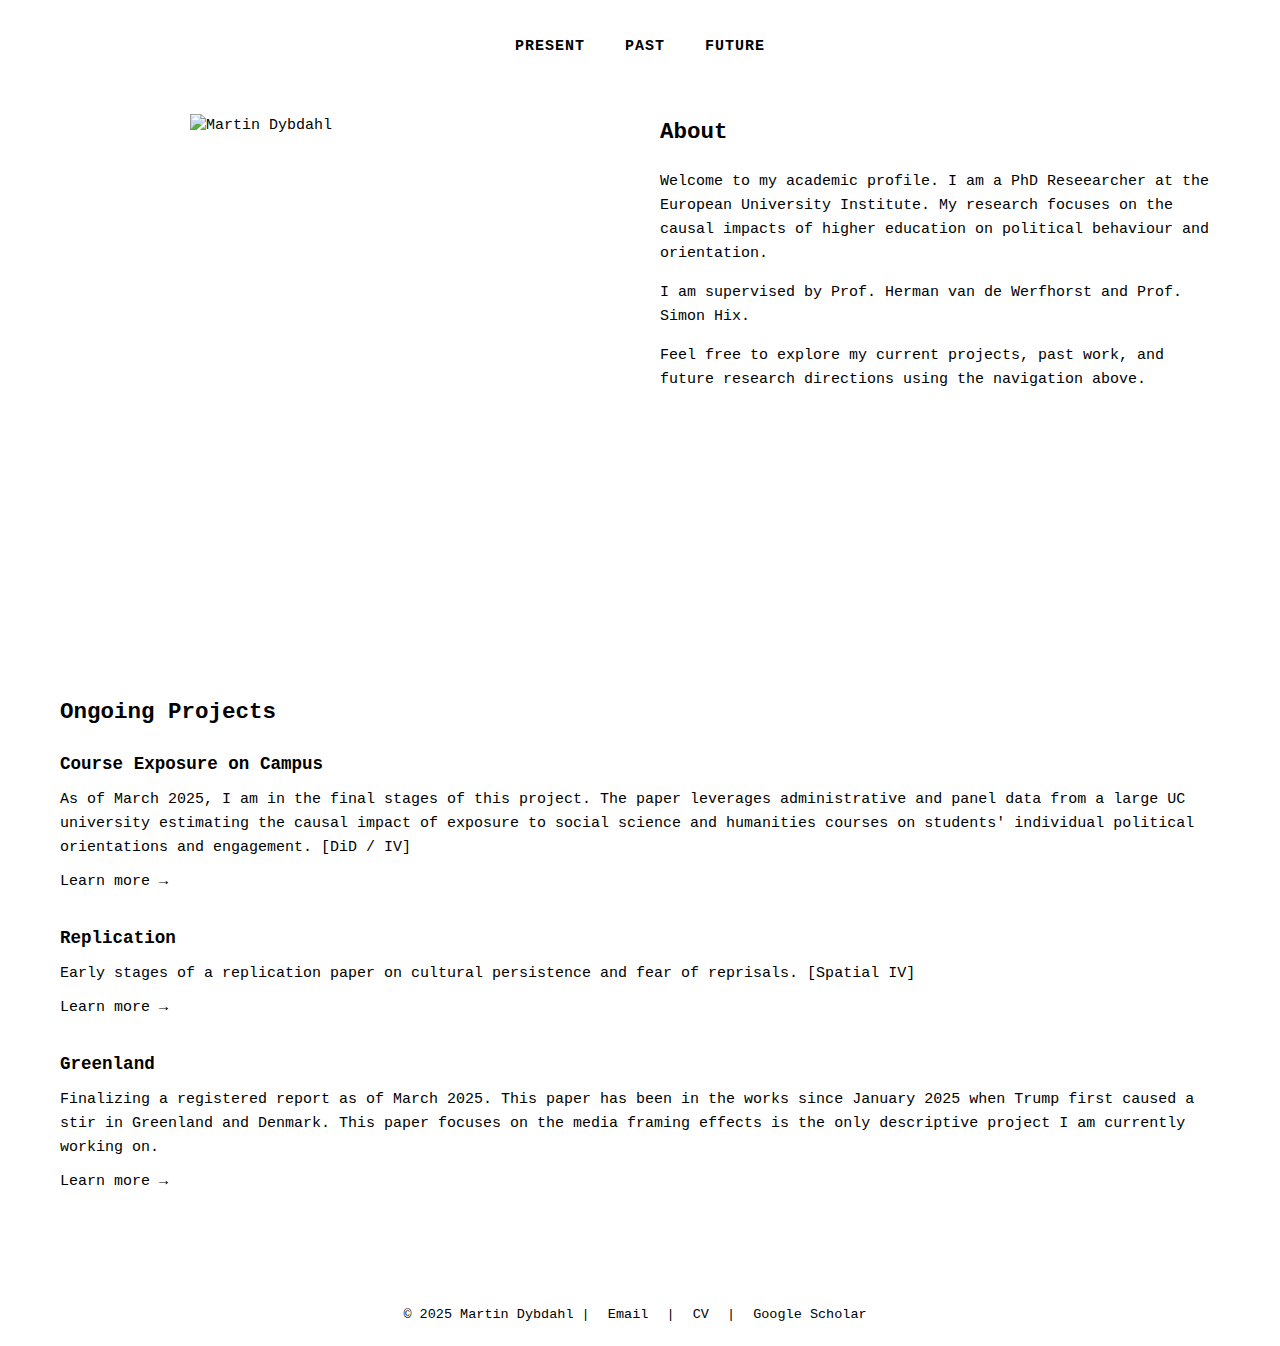
==== index.html @ dd4da086 "Summary" ====
<!DOCTYPE html>
<html lang="en">
<head>
    <meta charset="UTF-8">
    <meta name="viewport" content="width=device-width, initial-scale=1.0">
    <title>Present | Minimal Academic Site</title>
    <link rel="stylesheet" href="styles.css">
</head>
<body>
    <div class="container">
        <!-- Navigation -->
        <nav>
            <ul>
                <li><a href="index.html" class="active">Present</a></li>
                <li><a href="past.html">Past</a></li>
                <li><a href="future.html">Future</a></li>
            </ul>
        </nav>
        
        <!-- Main Content - Present (Home) -->
        <div class="two-column">
            <!-- Left Column - Profile Image and About -->
            <div class="profile">
                <div class="profile-image">
                  <img src="https://www.eui.eu/Content-Types-Assets/Uploads/People/Photos/Dybdahl-Martin-2023.x472c9c28.jpg?w=800&h=800" alt="Martin Dybdahl" style="width: 100%; height: auto; max-width: 300px; display: block; margin: 0 auto;">
                </div>
              </div>
                
                <div class="about">
                    <h2>About</h2>
                    <p>Welcome to my academic profile. I am a PhD Reseearcher at the European University Institute. My research focuses on the causal impacts of higher education on political behaviour and orientation.</p>
                    <p>I am supervised by Prof. Herman van de Werfhorst and Prof. Simon Hix.</p>
                    <p>Feel free to explore my current projects, past work, and future research directions using the navigation above.</p>
                </div>
            </div>
            
            <!-- Right Column - Ongoing Projects -->
            <div class="projects">
                <h2>Ongoing Projects</h2>
                
                <div class="project">
                    <h3>Course Exposure on Campus</h3>
                    <p>As of March 2025, I am in the final stages of this project. The paper leverages administrative and panel data from a large UC university estimating the causal impact of exposure to social science and humanities courses on students' individual political orientations and engagement. [DiD / IV] </p>
                    <a href="#">Learn more →</a>
                </div>
                
                <div class="project">
                    <h3>Replication</h3>
                    <p>Early stages of a replication paper on cultural persistence and fear of reprisals. [Spatial IV] </p>
                    <a href="#">Learn more →</a>
                </div>
                
                <div class="project">
                    <h3>Greenland</h3>
                    <p>Finalizing a registered report as of March 2025. This paper has been in the works since January 2025 when Trump first caused a stir in Greenland and Denmark. This paper focuses on the media framing effects is the only descriptive project I am currently working on.</p>
                    <a href="#">Learn more →</a>
                </div>
            </div>
        </div>
        
        <!-- Footer -->
        <footer>
            <p>© 2025 Martin Dybdahl | <a href="mailto:martin.dybdahl@eui.eu">Email</a> | <a href="#">CV</a> | <a href="https://scholar.google.com/citations?user=_CCTDNgAAAAJ&hl=en&authuser=2&oi=ao">Google Scholar</a></p>
        </footer>
    </div>
</body>
</html>
---- styles.css ----
<style>
        /* Terminal/console font stack */
        @import url('https://fonts.googleapis.com/css2?family=JetBrains+Mono:wght@300;400;700&display=swap');
        
        :root {
            --bg-color: #f8f8f8;
            --text-color: #2a2a2a;
            --accent-color: #333;
            --secondary-bg: #e6e6e6;
            --border-color: #ccc;
            --link-color: #0366d6;
        }
        
        * {
            box-sizing: border-box;
            margin: 0;
            padding: 0;
        }
        
        body {
            font-family: 'JetBrains Mono', monospace;
            font-size: 15px;
            line-height: 1.6;
            color: var(--text-color);
            background-color: var(--bg-color);
            margin: 0;
            padding: 0;
        }
        
        .container {
            width: 100%;
            max-width: 1200px;
            margin: 0 auto;
            padding: 20px;
        }
        
        /* Navigation */
        nav {
            display: flex;
            justify-content: center;
            margin-bottom: 40px;
            padding: 15px 0;
            border-bottom: 1px solid var(--border-color);
        }
        
        nav ul {
            display: flex;
            list-style: none;
        }
        
        nav li {
            margin: 0 20px;
        }
        
        nav a {
            text-decoration: none;
            color: var(--text-color);
            font-weight: 700;
            text-transform: uppercase;
            letter-spacing: 1px;
            position: relative;
            padding: 5px 0;
        }
        
        nav a.active {
            color: var(--link-color);
        }
        
        nav a::after {
            content: '';
            position: absolute;
            bottom: 0;
            left: 0;
            width: 0;
            height: 2px;
            background-color: var(--link-color);
            transition: width 0.3s;
        }
        
        nav a:hover::after {
            width: 100%;
        }
        
        /* Main layout */
        .two-column {
            display: grid;
            grid-template-columns: 1fr 1fr;
            gap: 40px;
        }
        
        /* Image and About section */
        .profile {
            display: flex;
            flex-direction: column;
        }
        
        .profile-image {
            width: 100%;
            aspect-ratio: 1/1;
            background-color: var(--secondary-bg);
            margin-bottom: 20px;
        }
        
        .about h2 {
            margin-bottom: 15px;
            font-size: 1.5em;
            border-bottom: 1px solid var(--border-color);
            padding-bottom: 5px;
        }
        
        .about p {
            margin-bottom: 15px;
        }
        
        /* Projects section */
        .projects h2 {
            margin-bottom: 15px;
            font-size: 1.5em;
            border-bottom: 1px solid var(--border-color);
            padding-bottom: 5px;
        }
        
        .project {
            margin-bottom: 30px;
        }
        
        .project h3 {
            margin-bottom: 10px;
        }
        
        .project p {
            margin-bottom: 10px;
        }
        
        .project a {
            color: var(--link-color);
            text-decoration: none;
        }
        
        .project a:hover {
            text-decoration: underline;
        }
        
        /* Past and Future pages */
        .content-section {
            margin-bottom: 40px;
        }
        
        .content-section h2 {
            font-size: 1.5em;
            border-bottom: 1px solid var(--border-color);
            padding-bottom: 5px;
            margin-bottom: 15px;
        }
        
        .content-section h3 {
            margin: 20px 0 10px;
        }
        
        .content-section ul {
            padding-left: 20px;
        }
        
        .content-section li {
            margin-bottom: 10px;
        }
        
        /* Footer */
        footer {
            text-align: center;
            padding: 20px;
            margin-top: 40px;
            border-top: 1px solid var(--border-color);
            font-size: 0.9em;
        }
        
        footer a {
            color: var(--link-color);
            text-decoration: none;
            margin: 0 10px;
        }
        
        footer a:hover {
            text-decoration: underline;
        }
        
        /* Responsive */
        @media (max-width: 768px) {
            .two-column {
                grid-template-columns: 1fr;
                gap: 20px;
            }
            
            .profile-image {
                aspect-ratio: 16/9;
            }
        }
    </style>
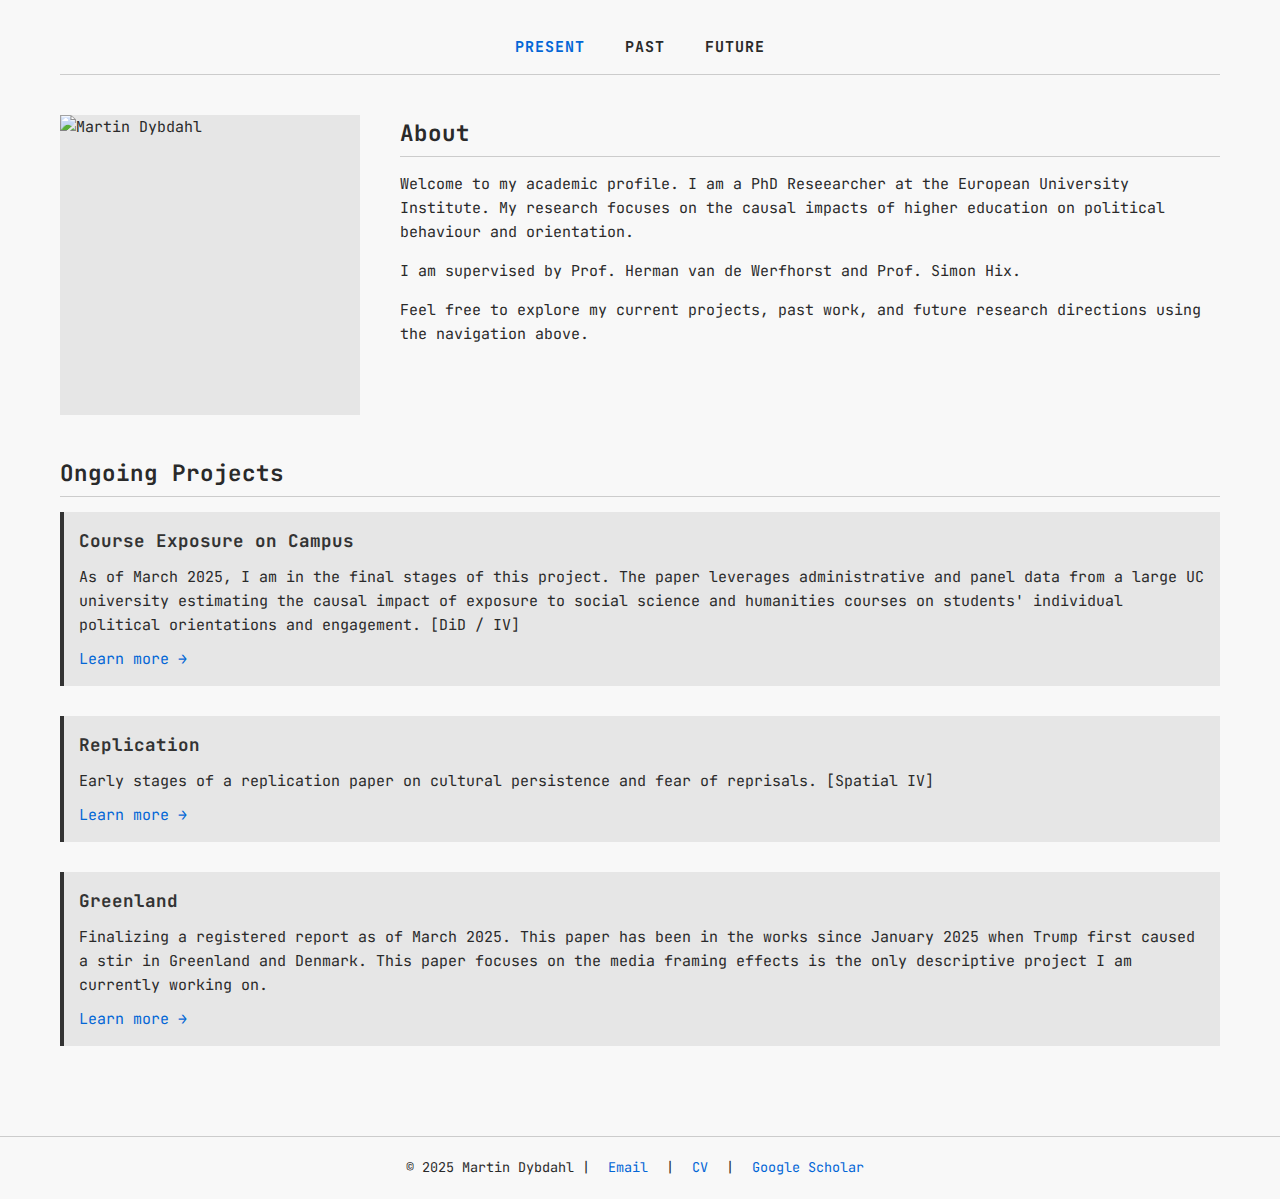
==== commit b588a558: "New" ====
--- a/index.html
+++ b/index.html
@@ -3,7 +3,55 @@
 <head>
     <meta charset="UTF-8">
     <meta name="viewport" content="width=device-width, initial-scale=1.0">
-    <title>Present | Minimal Academic Site</title>
+    
+    <!-- Primary SEO Meta Tags -->
+    <title>Martin Dybdahl | PhD Researcher in Political Behaviour</title>
+    <meta name="description" content="Martin Dybdahl is a PhD Researcher at the European University Institute, focusing on the causal impacts of higher education on political behaviour and orientation.">
+    
+    <!-- Open Graph / Facebook -->
+    <meta property="og:type" content="website">
+    <meta property="og:url" content="https://martindybdahl.github.io/">
+    <meta property="og:title" content="Martin Dybdahl | PhD Researcher">
+    <meta property="og:description" content="PhD Researcher exploring the intersection of higher education and political behaviour.">
+    <meta property="og:image" content="https://www.eui.eu/Content-Types-Assets/Uploads/People/Photos/Dybdahl-Martin-2023.x472c9c28.jpg?w=800&h=800">
+    
+    <!-- Twitter -->
+    <meta name="twitter:card" content="summary_large_image">
+    <meta name="twitter:url" content="https://martindybdahl.github.io/">
+    <meta name="twitter:title" content="Martin Dybdahl | PhD Researcher">
+    <meta name="twitter:description" content="PhD Researcher exploring the intersection of higher education and political behaviour.">
+    <meta name="twitter:image" content="https://www.eui.eu/Content-Types-Assets/Uploads/People/Photos/Dybdahl-Martin-2023.x472c9c28.jpg?w=800&h=800">
+    
+    <!-- Canonical Link -->
+    <link rel="canonical" href="https://martindybdahl.github.io/">
+    
+    <!-- Robots Meta Tag -->
+    <meta name="robots" content="index, follow">
+    
+    <!-- Structured Data / JSON-LD -->
+    <script type="application/ld+json">
+    {
+      "@context": "https://schema.org",
+      "@type": "Person",
+      "name": "Martin Dybdahl",
+      "jobTitle": "PhD Researcher",
+      "affiliation": {
+        "@type": "Organization",
+        "name": "European University Institute"
+      },
+      "url": "https://martindybdahl.github.io/",
+      "sameAs": [
+        "https://scholar.google.com/citations?user=_CCTDNgAAAAJ&hl=en&authuser=2&oi=ao"
+      ],
+      "worksFor": {
+        "@type": "Organization",
+        "name": "European University Institute"
+      },
+      "description": "PhD Researcher focusing on the causal impacts of higher education on political behaviour and orientation"
+    }
+    </script>
+    
+    <!-- Stylesheet Link -->
     <link rel="stylesheet" href="styles.css">
 </head>
 <body>
--- a/styles.css
+++ b/styles.css
@@ -1,198 +1,220 @@
-<style>
-        /* Terminal/console font stack */
-        @import url('https://fonts.googleapis.com/css2?family=JetBrains+Mono:wght@300;400;700&display=swap');
-        
-        :root {
-            --bg-color: #f8f8f8;
-            --text-color: #2a2a2a;
-            --accent-color: #333;
-            --secondary-bg: #e6e6e6;
-            --border-color: #ccc;
-            --link-color: #0366d6;
-        }
-        
-        * {
-            box-sizing: border-box;
-            margin: 0;
-            padding: 0;
-        }
-        
-        body {
-            font-family: 'JetBrains Mono', monospace;
-            font-size: 15px;
-            line-height: 1.6;
-            color: var(--text-color);
-            background-color: var(--bg-color);
-            margin: 0;
-            padding: 0;
-        }
-        
-        .container {
-            width: 100%;
-            max-width: 1200px;
-            margin: 0 auto;
-            padding: 20px;
-        }
-        
-        /* Navigation */
-        nav {
-            display: flex;
-            justify-content: center;
-            margin-bottom: 40px;
-            padding: 15px 0;
-            border-bottom: 1px solid var(--border-color);
-        }
-        
-        nav ul {
-            display: flex;
-            list-style: none;
-        }
-        
-        nav li {
-            margin: 0 20px;
-        }
-        
-        nav a {
-            text-decoration: none;
-            color: var(--text-color);
-            font-weight: 700;
-            text-transform: uppercase;
-            letter-spacing: 1px;
-            position: relative;
-            padding: 5px 0;
-        }
-        
-        nav a.active {
-            color: var(--link-color);
-        }
-        
-        nav a::after {
-            content: '';
-            position: absolute;
-            bottom: 0;
-            left: 0;
-            width: 0;
-            height: 2px;
-            background-color: var(--link-color);
-            transition: width 0.3s;
-        }
-        
-        nav a:hover::after {
-            width: 100%;
-        }
-        
-        /* Main layout */
-        .two-column {
-            display: grid;
-            grid-template-columns: 1fr 1fr;
-            gap: 40px;
-        }
-        
-        /* Image and About section */
-        .profile {
-            display: flex;
-            flex-direction: column;
-        }
-        
-        .profile-image {
-            width: 100%;
-            aspect-ratio: 1/1;
-            background-color: var(--secondary-bg);
-            margin-bottom: 20px;
-        }
-        
-        .about h2 {
-            margin-bottom: 15px;
-            font-size: 1.5em;
-            border-bottom: 1px solid var(--border-color);
-            padding-bottom: 5px;
-        }
-        
-        .about p {
-            margin-bottom: 15px;
-        }
-        
-        /* Projects section */
-        .projects h2 {
-            margin-bottom: 15px;
-            font-size: 1.5em;
-            border-bottom: 1px solid var(--border-color);
-            padding-bottom: 5px;
-        }
-        
-        .project {
-            margin-bottom: 30px;
-        }
-        
-        .project h3 {
-            margin-bottom: 10px;
-        }
-        
-        .project p {
-            margin-bottom: 10px;
-        }
-        
-        .project a {
-            color: var(--link-color);
-            text-decoration: none;
-        }
-        
-        .project a:hover {
-            text-decoration: underline;
-        }
-        
-        /* Past and Future pages */
-        .content-section {
-            margin-bottom: 40px;
-        }
-        
-        .content-section h2 {
-            font-size: 1.5em;
-            border-bottom: 1px solid var(--border-color);
-            padding-bottom: 5px;
-            margin-bottom: 15px;
-        }
-        
-        .content-section h3 {
-            margin: 20px 0 10px;
-        }
-        
-        .content-section ul {
-            padding-left: 20px;
-        }
-        
-        .content-section li {
-            margin-bottom: 10px;
-        }
-        
-        /* Footer */
-        footer {
-            text-align: center;
-            padding: 20px;
-            margin-top: 40px;
-            border-top: 1px solid var(--border-color);
-            font-size: 0.9em;
-        }
-        
-        footer a {
-            color: var(--link-color);
-            text-decoration: none;
-            margin: 0 10px;
-        }
-        
-        footer a:hover {
-            text-decoration: underline;
-        }
-        
-        /* Responsive */
-        @media (max-width: 768px) {
-            .two-column {
-                grid-template-columns: 1fr;
-                gap: 20px;
-            }
-            
-            .profile-image {
-                aspect-ratio: 16/9;
-            }
-        }
-    </style>+/* Terminal/console font stack */
+@import url('https://fonts.googleapis.com/css2?family=JetBrains+Mono:wght@300;400;700&display=swap');
+
+:root {
+    --bg-color: #f8f8f8;
+    --text-color: #2a2a2a;
+    --accent-color: #333;
+    --secondary-bg: #e6e6e6;
+    --border-color: #ccc;
+    --link-color: #0366d6;
+}
+
+* {
+    box-sizing: border-box;
+    margin: 0;
+    padding: 0;
+}
+
+body {
+    font-family: 'JetBrains Mono', monospace;
+    font-size: 15px;
+    line-height: 1.6;
+    color: var(--text-color);
+    background-color: var(--bg-color);
+    margin: 0;
+    padding: 0;
+}
+
+.container {
+    width: 100%;
+    max-width: 1200px;
+    margin: 0 auto;
+    padding: 20px;
+}
+
+/* Navigation */
+nav {
+    display: flex;
+    justify-content: center;
+    margin-bottom: 40px;
+    padding: 15px 0;
+    border-bottom: 1px solid var(--border-color);
+}
+
+nav ul {
+    display: flex;
+    list-style: none;
+}
+
+nav li {
+    margin: 0 20px;
+}
+
+nav a {
+    text-decoration: none;
+    color: var(--text-color);
+    font-weight: 700;
+    text-transform: uppercase;
+    letter-spacing: 1px;
+    position: relative;
+    padding: 5px 0;
+}
+
+nav a.active {
+    color: var(--link-color);
+}
+
+nav a::after {
+    content: '';
+    position: absolute;
+    bottom: 0;
+    left: 0;
+    width: 0;
+    height: 2px;
+    background-color: var(--link-color);
+    transition: width 0.3s;
+}
+
+nav a:hover::after {
+    width: 100%;
+}
+
+/* Main layout - Updated to flexbox for better control */
+.two-column {
+    display: flex;
+    flex-wrap: wrap;
+    gap: 40px;
+}
+
+.profile {
+    flex: 0 0 300px;
+    display: flex;
+    flex-direction: column;
+}
+
+.profile-image {
+    width: 100%;
+    aspect-ratio: 1/1;
+    background-color: var(--secondary-bg);
+    margin-bottom: 20px;
+}
+
+.profile-image img {
+    width: 100%;
+    height: 100%;
+    object-fit: cover;
+}
+
+.about {
+    flex: 1 1 300px;
+}
+
+.about h2 {
+    margin-bottom: 15px;
+    font-size: 1.5em;
+    border-bottom: 1px solid var(--border-color);
+    padding-bottom: 5px;
+}
+
+.about p {
+    margin-bottom: 15px;
+}
+
+/* Projects section - Updated to be full width */
+.projects {
+    width: 100%;
+    margin-top: 20px;
+}
+
+.projects h2 {
+    margin-bottom: 15px;
+    font-size: 1.5em;
+    border-bottom: 1px solid var(--border-color);
+    padding-bottom: 5px;
+}
+
+.project {
+    margin-bottom: 30px;
+    padding: 15px;
+    background-color: var(--secondary-bg);
+    border-left: 4px solid var(--accent-color);
+}
+
+.project h3 {
+    margin-bottom: 10px;
+    color: var(--accent-color);
+}
+
+.project p {
+    margin-bottom: 10px;
+}
+
+.project a {
+    color: var(--link-color);
+    text-decoration: none;
+}
+
+.project a:hover {
+    text-decoration: underline;
+}
+
+/* Rest of the existing styles remain the same */
+.content-section {
+    margin-bottom: 40px;
+}
+
+.content-section h2 {
+    font-size: 1.5em;
+    border-bottom: 1px solid var(--border-color);
+    padding-bottom: 5px;
+    margin-bottom: 15px;
+}
+
+.content-section h3 {
+    margin: 20px 0 10px;
+}
+
+.content-section ul {
+    padding-left: 20px;
+}
+
+.content-section li {
+    margin-bottom: 10px;
+}
+
+/* Footer */
+footer {
+    text-align: center;
+    padding: 20px;
+    margin-top: 40px;
+    border-top: 1px solid var(--border-color);
+    font-size: 0.9em;
+}
+
+footer a {
+    color: var(--link-color);
+    text-decoration: none;
+    margin: 0 10px;
+}
+
+footer a:hover {
+    text-decoration: underline;
+}
+
+/* Responsive */
+@media (max-width: 768px) {
+    .two-column {
+        flex-direction: column;
+        gap: 20px;
+    }
+    
+    .profile {
+        flex: 1 1 100%;
+        max-width: 100%;
+    }
+    
+    .profile-image {
+        aspect-ratio: 16/9;
+    }
+}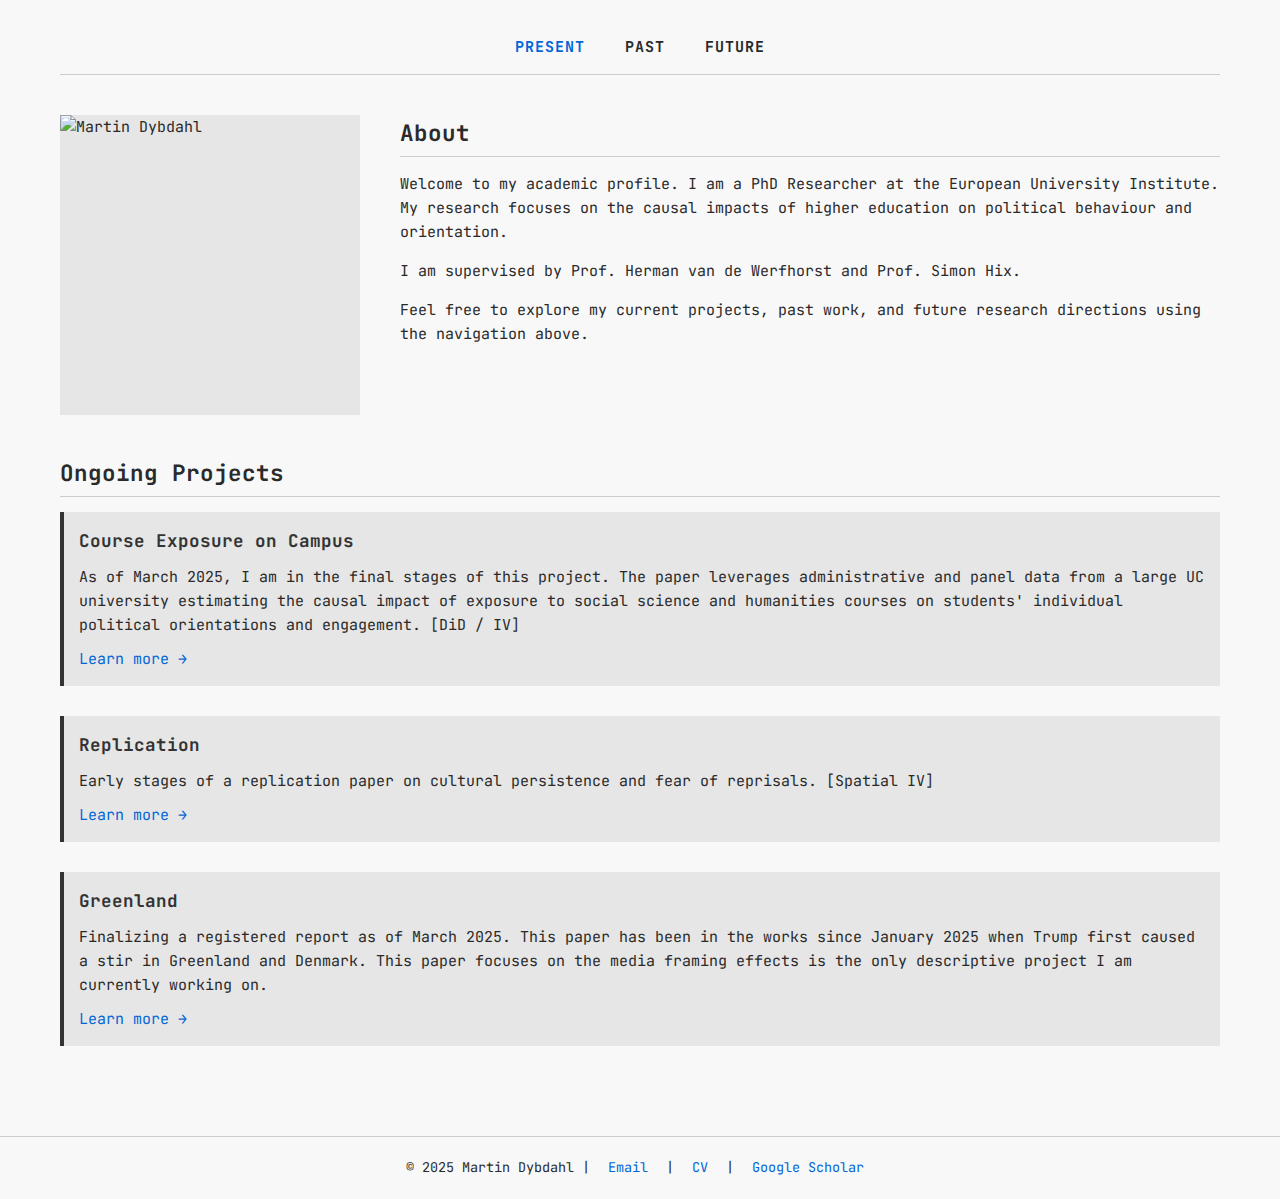
==== commit 8cd8c75a: "Update index.html" ====
--- a/index.html
+++ b/index.html
@@ -4,27 +4,30 @@
     <meta charset="UTF-8">
     <meta name="viewport" content="width=device-width, initial-scale=1.0">
     
-    <!-- Primary SEO Meta Tags -->
-    <title>Martin Dybdahl | PhD Researcher in Political Behaviour</title>
+    <!-- Explicitly set title with full name and context -->
+    <title>Martin Dybdahl - PhD Researcher in Political Behaviour | Present</title>
+    <meta name="title" content="Martin Dybdahl - PhD Researcher in Political Behaviour | Present">
+    
+    <!-- Rest of your existing meta tags -->
     <meta name="description" content="Martin Dybdahl is a PhD Researcher at the European University Institute, focusing on the causal impacts of higher education on political behaviour and orientation.">
     
     <!-- Open Graph / Facebook -->
     <meta property="og:type" content="website">
-    <meta property="og:url" content="https://martindybdahl.github.io/">
+    <meta property="og:url" content="https://martindybdahl.com/">
     <meta property="og:title" content="Martin Dybdahl | PhD Researcher">
     <meta property="og:description" content="PhD Researcher exploring the intersection of higher education and political behaviour.">
     <meta property="og:image" content="https://www.eui.eu/Content-Types-Assets/Uploads/People/Photos/Dybdahl-Martin-2023.x472c9c28.jpg?w=800&h=800">
     
     <!-- Twitter -->
     <meta name="twitter:card" content="summary_large_image">
-    <meta name="twitter:url" content="https://martindybdahl.github.io/">
+    <meta name="twitter:url" content="https://martindybdahl.com/">
     <meta name="twitter:title" content="Martin Dybdahl | PhD Researcher">
     <meta name="twitter:description" content="PhD Researcher exploring the intersection of higher education and political behaviour.">
     <meta name="twitter:image" content="https://www.eui.eu/Content-Types-Assets/Uploads/People/Photos/Dybdahl-Martin-2023.x472c9c28.jpg?w=800&h=800">
     
     <!-- Canonical Link -->
-    <link rel="canonical" href="https://martindybdahl.github.io/">
-    
+    <link rel="canonical" href="https://martindybdahl.com/">
+
     <!-- Robots Meta Tag -->
     <meta name="robots" content="index, follow">
     
@@ -39,7 +42,7 @@
         "@type": "Organization",
         "name": "European University Institute"
       },
-      "url": "https://martindybdahl.github.io/",
+      "url": "https://martindybdahl.com/",
       "sameAs": [
         "https://scholar.google.com/citations?user=_CCTDNgAAAAJ&hl=en&authuser=2&oi=ao"
       ],
@@ -65,7 +68,7 @@
             </ul>
         </nav>
         
-        <!-- Main Content - Present (Home) -->
+        <!-- Main Content - Martin Dybdahl Present (Home) -->
         <div class="two-column">
             <!-- Left Column - Profile Image and About -->
             <div class="profile">
@@ -76,7 +79,7 @@
                 
                 <div class="about">
                     <h2>About</h2>
-                    <p>Welcome to my academic profile. I am a PhD Reseearcher at the European University Institute. My research focuses on the causal impacts of higher education on political behaviour and orientation.</p>
+                    <p>Welcome to my academic profile. I am a PhD Researcher at the European University Institute. My research focuses on the causal impacts of higher education on political behaviour and orientation.</p>
                     <p>I am supervised by Prof. Herman van de Werfhorst and Prof. Simon Hix.</p>
                     <p>Feel free to explore my current projects, past work, and future research directions using the navigation above.</p>
                 </div>
